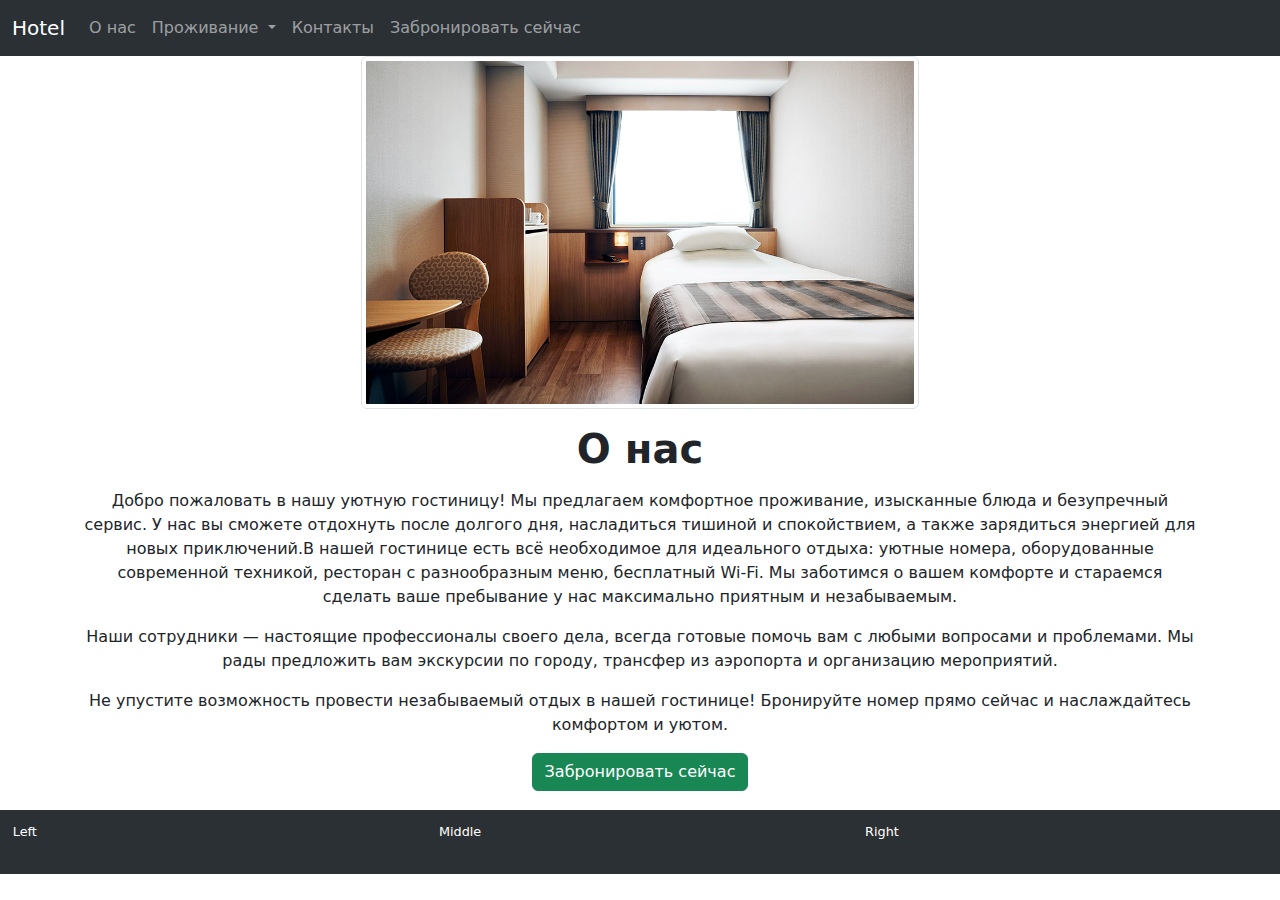
==== html-source/about.html @ dfdc2f4c "" ====
<!doctype html>
<html lang="en">

    <head>
        <meta charset="utf-8">
        <meta name="viewport" content="width=device-width, initial-scale=1, shrink-to-fit=no">

        <title>My nice page</title>

        <link href="https://cdn.jsdelivr.net/npm/bootstrap@5.3.3/dist/css/bootstrap.min.css" rel="stylesheet" integrity="sha384-QWTKZyjpPEjISv5WaRU9OFeRpok6YctnYmDr5pNlyT2bRjXh0JMhjY6hW+ALEwIH" crossorigin="anonymous">
        
        <style>
            .my-footer {
                height: 5em;
                background-color: #2b3035;
                margin-top: 1.5em;
                padding: 1em;
                color: #FFFFFF;
                font-size: 80%;
            }

            .room-image {
                max-width: 50%;
            }
        </style>
    </head>
    
    <body>
        
        <nav class="navbar navbar-expand-lg bg-body-tertiary" data-bs-theme="dark">
            <div class="container-fluid">
                <a class="navbar-brand" href="index.html">Hotel</a>
                <button class="navbar-toggler" type="button" data-bs-toggle="collapse" aria-expanded="false">
                </button>
                <div class="collapse navbar-collapse" id="navbarSupportedContent">
                    <ul class="navbar-nav me-auto mb-2 mb-lg-0">
                        <li class="nav-item">
                            <a class="nav-link" href="about.html">О нас</a>
                        </li>
                        <li class="nav-item dropdown">
                            <a class="nav-link dropdown-toggle" href="#" id="navbarDropdown" role="button" data-toggle="dropdown" aria-haspopup="true" aria-expanded="false">
                      Проживание
                            </a>
                            <div class="dropdown-menu" aria-labelledby="navbarDropdown">
                                <a class="dropdown-item" href="single_room.html">Одноместный</a>
                                <a class="dropdown-item" href="double_bed_room.html">Стандартный номер с двухместной кроватью</a>
                                <a class="dropdown-item" href="two_bed_room.html">Стандартный номер с двумя кроватями</a>
                                <a class="dropdown-item" href="family_room.html">Семейный номер</a>
                            </div>
                        </li>
                        <li class="nav-item">
                            <a class="nav-link" href="contact.html">Контакты</a>
                        </li>
                        <li class="nav-item">
                            <a class="nav-link" href="reservation.html">Забронировать сейчас</a>
                        </li>
                    </ul>
                </div>
            </div>
        </nav>

        <div class="container">
            <div class="row">
                <div>
                    <img src="static/images/single-room.jpg" class="img-fluid
                    img-thumbnail mx-auto d-block room-image" alt="room image">
                </div>
        </div>

            <h1 class="text-center mt-3"><b>О нас</b></h1>
            <p class="text-center mt-3">
                Добро пожаловать в нашу уютную гостиницу! Мы предлагаем комфортное проживание, изысканные блюда и безупречный сервис. У нас вы сможете отдохнуть после долгого дня, насладиться тишиной и спокойствием, а также зарядиться энергией для новых приключений.В нашей гостинице есть всё необходимое для идеального отдыха: уютные номера, оборудованные современной техникой, ресторан с разнообразным меню, бесплатный Wi-Fi. Мы заботимся о вашем комфорте и стараемся сделать ваше пребывание у нас максимально приятным и незабываемым.
            </p>

            <p class="text-center">
                Наши сотрудники — настоящие профессионалы своего дела, всегда готовые помочь вам с любыми вопросами и проблемами. Мы рады предложить вам экскурсии по городу, трансфер из аэропорта и организацию мероприятий.
            </p>

            <p class="text-center">
                Не упустите возможность провести незабываемый отдых в нашей гостинице! Бронируйте номер прямо сейчас и наслаждайтесь комфортом и уютом.
            </p>
            
            <div class="row">
                <div class="col text-center">
                    <a href="reservation.html" class="btn btn-success">Забронировать сейчас</a>
                </div>
            </div>
        </div>

        <div class="row my-footer">
            <div class="col">
                Left
            </div>

            <div class="col">
                Middle
            </div>

            <div class="col">
                Right
            </div>
        </div>

            <script src="https://code.jquery.com/jquery-3.5.1.slim.min.js"
           integrity="sha384-DfXdz2htPH0lsSSs5nCTpuj/zy4C+OGpamoFVy38MVBnE+IbbVYUew+OrCXaRkfj"
            crossorigin="anonymous"></script>
        <script src="https://cdn.jsdelivr.net/npm/popper.js@1.16.1/dist/umd/popper.min.js"
            integrity="sha384-9/reFTGAW83EW2RDu2S0VKaIzap3H66lZH81PoYlFhbGU+6BZp6G7niu735Sk7lN"
            crossorigin="anonymous"></script>
        <script src="https://cdn.jsdelivr.net/npm/bootstrap@4.5.3/dist/js/bootstrap.min.js"
            integrity="sha384-w1Q4orYjBQndcko6MimVbzY0tgp4pWB4lZ7lr30WKz0vr/aWKhXdBNmNb5D92v7s"
            crossorigin="anonymous"></script>
        
    </body>
</html>
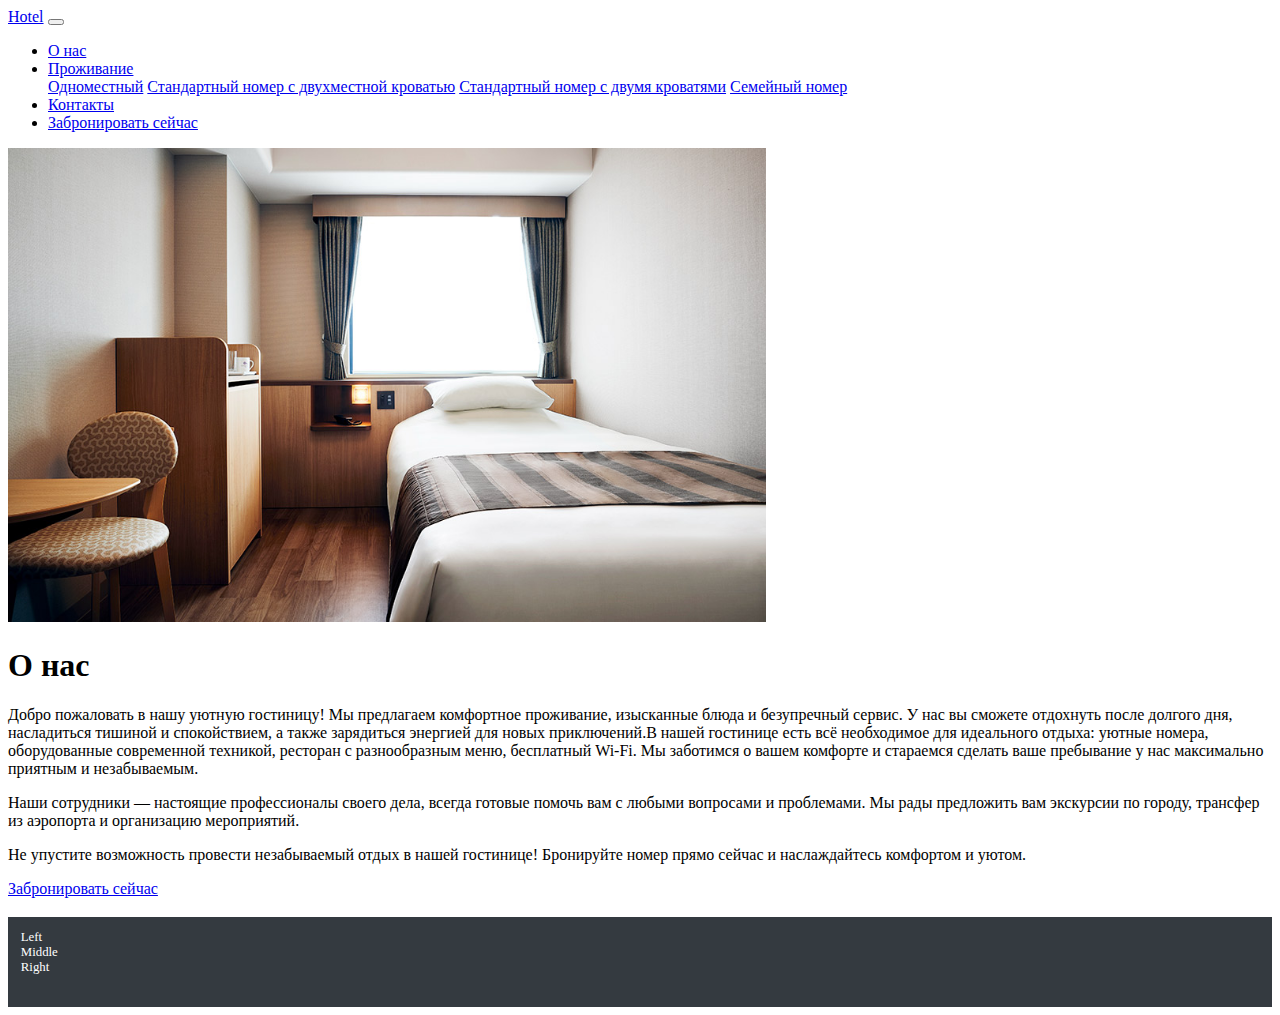
==== commit 9bd96622: "Saving html templates" ====
--- a/html-source/about.html
+++ b/html-source/about.html
@@ -1,115 +1,112 @@
 <!doctype html>
 <html lang="en">
 
-    <head>
-        <meta charset="utf-8">
-        <meta name="viewport" content="width=device-width, initial-scale=1, shrink-to-fit=no">
+<head>
+    <meta charset="utf-8">
+    <meta name="viewport" content="width=device-width, initial-scale=1, shrink-to-fit=no">
 
-        <title>My nice page</title>
+    <title>My nice page</title>
 
-        <link href="https://cdn.jsdelivr.net/npm/bootstrap@5.3.3/dist/css/bootstrap.min.css" rel="stylesheet" integrity="sha384-QWTKZyjpPEjISv5WaRU9OFeRpok6YctnYmDr5pNlyT2bRjXh0JMhjY6hW+ALEwIH" crossorigin="anonymous">
-        
-        <style>
-            .my-footer {
-                height: 5em;
-                background-color: #2b3035;
-                margin-top: 1.5em;
-                padding: 1em;
-                color: #FFFFFF;
-                font-size: 80%;
-            }
+    <link rel="stylesheet" href="https://cdn.jsdelivr.net/npm/bootstrap@4.5.3/dist/css/bootstrap.min.css"
+        integrity="sha384-TX8t27EcRE3e/ihU7zmQxVncDAy5uIKz4rEkgIXeMed4M0jlfIDPvg6uqKI2xXr2" crossorigin="anonymous">
+    <link rel="stylesheet" type="text/css" href="static/css/styles.css">
 
-            .room-image {
-                max-width: 50%;
-            }
-        </style>
-    </head>
-    
-    <body>
-        
-        <nav class="navbar navbar-expand-lg bg-body-tertiary" data-bs-theme="dark">
-            <div class="container-fluid">
-                <a class="navbar-brand" href="index.html">Hotel</a>
-                <button class="navbar-toggler" type="button" data-bs-toggle="collapse" aria-expanded="false">
-                </button>
-                <div class="collapse navbar-collapse" id="navbarSupportedContent">
-                    <ul class="navbar-nav me-auto mb-2 mb-lg-0">
-                        <li class="nav-item">
-                            <a class="nav-link" href="about.html">О нас</a>
-                        </li>
-                        <li class="nav-item dropdown">
-                            <a class="nav-link dropdown-toggle" href="#" id="navbarDropdown" role="button" data-toggle="dropdown" aria-haspopup="true" aria-expanded="false">
-                      Проживание
-                            </a>
-                            <div class="dropdown-menu" aria-labelledby="navbarDropdown">
-                                <a class="dropdown-item" href="single_room.html">Одноместный</a>
-                                <a class="dropdown-item" href="double_bed_room.html">Стандартный номер с двухместной кроватью</a>
-                                <a class="dropdown-item" href="two_bed_room.html">Стандартный номер с двумя кроватями</a>
-                                <a class="dropdown-item" href="family_room.html">Семейный номер</a>
-                            </div>
-                        </li>
-                        <li class="nav-item">
-                            <a class="nav-link" href="contact.html">Контакты</a>
-                        </li>
-                        <li class="nav-item">
-                            <a class="nav-link" href="reservation.html">Забронировать сейчас</a>
-                        </li>
-                    </ul>
-                </div>
+</head>
+
+<body>
+
+    <nav class="navbar navbar-expand-lg navbar-dark bg-dark">
+        <div class="container-fluid">
+            <a class="navbar-brand" href="index.html">Hotel</a>
+            <button class="navbar-toggler" type="button" data-bs-toggle="collapse" aria-expanded="false">
+            </button>
+            <div class="collapse navbar-collapse" id="navbarSupportedContent">
+                <ul class="navbar-nav me-auto mb-2 mb-lg-0">
+                    <li class="nav-item">
+                        <a class="nav-link" href="about.html">О нас</a>
+                    </li>
+                    <li class="nav-item dropdown">
+                        <a class="nav-link dropdown-toggle" href="#" id="navbarDropdown" role="button"
+                            data-toggle="dropdown" aria-haspopup="true" aria-expanded="false">
+                            Проживание
+                        </a>
+                        <div class="dropdown-menu" aria-labelledby="navbarDropdown">
+                            <a class="dropdown-item" href="single_room.html">Одноместный</a>
+                            <a class="dropdown-item" href="double_bed_room.html">Стандартный номер с двухместной
+                                кроватью</a>
+                            <a class="dropdown-item" href="two_bed_room.html">Стандартный номер с двумя кроватями</a>
+                            <a class="dropdown-item" href="family_room.html">Семейный номер</a>
+                        </div>
+                    </li>
+                    <li class="nav-item">
+                        <a class="nav-link" href="contact.html">Контакты</a>
+                    </li>
+                    <li class="nav-item">
+                        <a class="nav-link" href="reservation.html">Забронировать сейчас</a>
+                    </li>
+                </ul>
             </div>
-        </nav>
+        </div>
+    </nav>
 
-        <div class="container">
-            <div class="row">
-                <div>
-                    <img src="static/images/single-room.jpg" class="img-fluid
-                    img-thumbnail mx-auto d-block room-image" alt="room image">
-                </div>
-        </div>
-
-            <h1 class="text-center mt-3"><b>О нас</b></h1>
-            <p class="text-center mt-3">
-                Добро пожаловать в нашу уютную гостиницу! Мы предлагаем комфортное проживание, изысканные блюда и безупречный сервис. У нас вы сможете отдохнуть после долгого дня, насладиться тишиной и спокойствием, а также зарядиться энергией для новых приключений.В нашей гостинице есть всё необходимое для идеального отдыха: уютные номера, оборудованные современной техникой, ресторан с разнообразным меню, бесплатный Wi-Fi. Мы заботимся о вашем комфорте и стараемся сделать ваше пребывание у нас максимально приятным и незабываемым.
-            </p>
-
-            <p class="text-center">
-                Наши сотрудники — настоящие профессионалы своего дела, всегда готовые помочь вам с любыми вопросами и проблемами. Мы рады предложить вам экскурсии по городу, трансфер из аэропорта и организацию мероприятий.
-            </p>
-
-            <p class="text-center">
-                Не упустите возможность провести незабываемый отдых в нашей гостинице! Бронируйте номер прямо сейчас и наслаждайтесь комфортом и уютом.
-            </p>
-            
-            <div class="row">
-                <div class="col text-center">
-                    <a href="reservation.html" class="btn btn-success">Забронировать сейчас</a>
-                </div>
+    <div class="container">
+        <div class="row">
+            <div class="col">
+                <img src="static/images/single-room.jpg" class="img-fluid
+                    img-thumbnail mx-auto d-block room-image mt-4" alt="room image">
             </div>
         </div>
 
-        <div class="row my-footer">
-            <div class="col">
-                Left
-            </div>
+        <h1 class="text-center mt-3"><b>О нас</b></h1>
+        <p class="text-center mt-3">
+            Добро пожаловать в нашу уютную гостиницу! Мы предлагаем комфортное проживание, изысканные блюда и
+            безупречный сервис. У нас вы сможете отдохнуть после долгого дня, насладиться тишиной и спокойствием, а
+            также зарядиться энергией для новых приключений.В нашей гостинице есть всё необходимое для идеального
+            отдыха: уютные номера, оборудованные современной техникой, ресторан с разнообразным меню, бесплатный Wi-Fi.
+            Мы заботимся о вашем комфорте и стараемся сделать ваше пребывание у нас максимально приятным и незабываемым.
+        </p>
 
-            <div class="col">
-                Middle
-            </div>
+        <p class="text-center">
+            Наши сотрудники — настоящие профессионалы своего дела, всегда готовые помочь вам с любыми вопросами и
+            проблемами. Мы рады предложить вам экскурсии по городу, трансфер из аэропорта и организацию мероприятий.
+        </p>
 
-            <div class="col">
-                Right
+        <p class="text-center">
+            Не упустите возможность провести незабываемый отдых в нашей гостинице! Бронируйте номер прямо сейчас и
+            наслаждайтесь комфортом и уютом.
+        </p>
+
+        <div class="row">
+            <div class="col text-center">
+                <a href="reservation.html" class="btn btn-success">Забронировать сейчас</a>
             </div>
         </div>
+    </div>
 
-            <script src="https://code.jquery.com/jquery-3.5.1.slim.min.js"
-           integrity="sha384-DfXdz2htPH0lsSSs5nCTpuj/zy4C+OGpamoFVy38MVBnE+IbbVYUew+OrCXaRkfj"
-            crossorigin="anonymous"></script>
-        <script src="https://cdn.jsdelivr.net/npm/popper.js@1.16.1/dist/umd/popper.min.js"
-            integrity="sha384-9/reFTGAW83EW2RDu2S0VKaIzap3H66lZH81PoYlFhbGU+6BZp6G7niu735Sk7lN"
-            crossorigin="anonymous"></script>
-        <script src="https://cdn.jsdelivr.net/npm/bootstrap@4.5.3/dist/js/bootstrap.min.js"
-            integrity="sha384-w1Q4orYjBQndcko6MimVbzY0tgp4pWB4lZ7lr30WKz0vr/aWKhXdBNmNb5D92v7s"
-            crossorigin="anonymous"></script>
-        
-    </body>
+    <div class="row my-footer">
+        <div class="col">
+            Left
+        </div>
+
+        <div class="col">
+            Middle
+        </div>
+
+        <div class="col">
+            Right
+        </div>
+    </div>
+
+    <script src="https://code.jquery.com/jquery-3.5.1.slim.min.js"
+        integrity="sha384-DfXdz2htPH0lsSSs5nCTpuj/zy4C+OGpamoFVy38MVBnE+IbbVYUew+OrCXaRkfj"
+        crossorigin="anonymous"></script>
+    <script src="https://cdn.jsdelivr.net/npm/popper.js@1.16.1/dist/umd/popper.min.js"
+        integrity="sha384-9/reFTGAW83EW2RDu2S0VKaIzap3H66lZH81PoYlFhbGU+6BZp6G7niu735Sk7lN"
+        crossorigin="anonymous"></script>
+    <script src="https://cdn.jsdelivr.net/npm/bootstrap@4.5.3/dist/js/bootstrap.min.js"
+        integrity="sha384-w1Q4orYjBQndcko6MimVbzY0tgp4pWB4lZ7lr30WKz0vr/aWKhXdBNmNb5D92v7s"
+        crossorigin="anonymous"></script>
+
+</body>
+
 </html>--- a/html-source/static/css/styles.css
+++ b/html-source/static/css/styles.css
@@ -0,0 +1,16 @@
+.my-footer {
+    height: 5em;
+    background-color: #343a40;
+    margin-top: 1.5em;
+    padding: 1em;
+    color: #FFFFFF;
+    font-size: 80%;
+}
+
+.room-image {
+    max-width: 60%;
+}
+
+.notie-container {
+    box-shadow: none;
+}